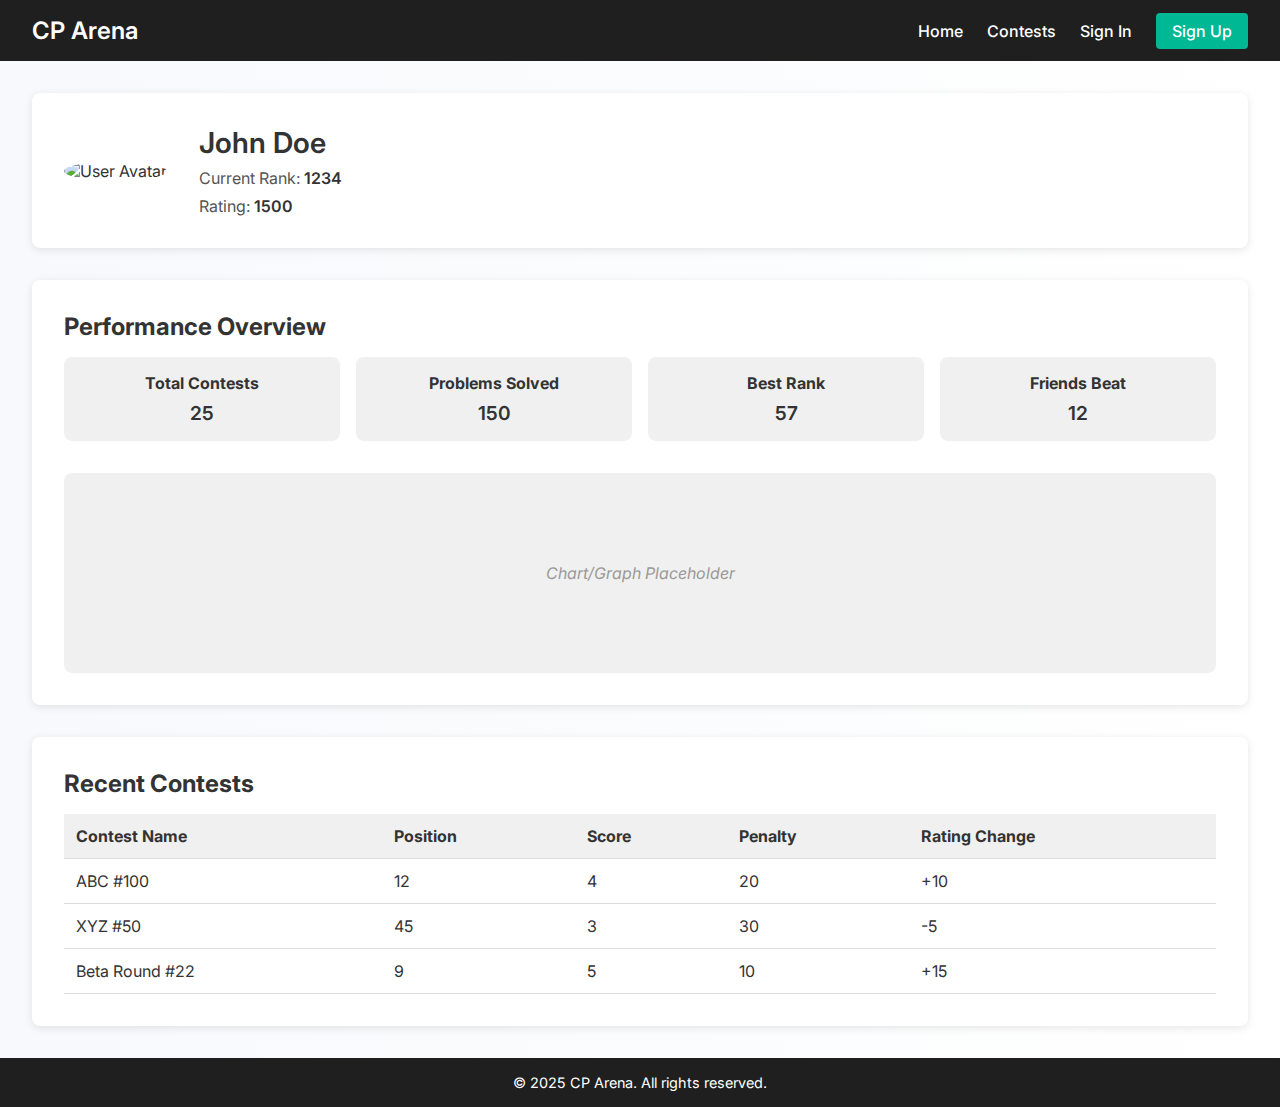
==== profile.html @ 46706db7 "Added profile page and design" ====
<!DOCTYPE html>
<html lang="en">
<head>
  <meta charset="UTF-8" />
  <meta name="viewport" content="width=device-width, initial-scale=1.0"/>
  <title>CP Arena - Profile</title>

  <!-- Example Google Font (Optional) -->
  <link rel="preconnect" href="https://fonts.googleapis.com" />
  <link rel="preconnect" href="https://fonts.gstatic.com" crossorigin/>
  <link href="https://fonts.googleapis.com/css2?family=Inter:wght@400;600&display=swap" rel="stylesheet"/>

  <!-- Link to external CSS (or you can place CSS in <style> tag below) -->
  <link rel="stylesheet" href="profile.css" />
</head>
<body>
  <!-- HEADER / NAVBAR -->
  <header class="navbar">
    <div class="navbar-brand">CP Arena</div>
    <nav>
      <ul class="nav-links">
        <li><a href="#">Home</a></li>
        <li><a href="#">Contests</a></li>
        <li><a href="#">Sign In</a></li>
        <li><a href="#" class="sign-up-btn">Sign Up</a></li>
      </ul>
    </nav>
  </header>

  <!-- MAIN CONTENT -->
  <main class="profile-section">
    <!-- Profile Card -->
    <section class="profile-card">
      <div class="profile-avatar">
        <!-- Placeholder avatar; replace with user’s actual avatar -->
        <img src="https://via.placeholder.com/150" alt="User Avatar" />
      </div>
      <div class="profile-info">
        <h1 class="profile-username">John Doe</h1>
        <p class="profile-rank">Current Rank: <span>1234</span></p>
        <p class="profile-rating">Rating: <span>1500</span></p>
      </div>
    </section>

    <!-- Performance & Analytics -->
    <section class="profile-stats">
      <h2>Performance Overview</h2>
      <div class="stats-grid">
        <div class="stat-box">
          <h3>Total Contests</h3>
          <p>25</p>
        </div>
        <div class="stat-box">
          <h3>Problems Solved</h3>
          <p>150</p>
        </div>
        <div class="stat-box">
          <h3>Best Rank</h3>
          <p>57</p>
        </div>
        <div class="stat-box">
          <h3>Friends Beat</h3>
          <p>12</p>
        </div>
      </div>
      <!-- Placeholder area for an Analytics Chart (e.g., using Chart.js) -->
      <div class="chart-placeholder">
        <p>Chart/Graph Placeholder</p>
      </div>
    </section>

    <!-- Contest History -->
    <section class="contest-history">
      <h2>Recent Contests</h2>
      <table>
        <thead>
          <tr>
            <th>Contest Name</th>
            <th>Position</th>
            <th>Score</th>
            <th>Penalty</th>
            <th>Rating Change</th>
          </tr>
        </thead>
        <tbody>
          <tr>
            <td>ABC #100</td>
            <td>12</td>
            <td>4</td>
            <td>20</td>
            <td>+10</td>
          </tr>
          <tr>
            <td>XYZ #50</td>
            <td>45</td>
            <td>3</td>
            <td>30</td>
            <td>-5</td>
          </tr>
          <tr>
            <td>Beta Round #22</td>
            <td>9</td>
            <td>5</td>
            <td>10</td>
            <td>+15</td>
          </tr>
        </tbody>
      </table>
    </section>
  </main>

  <!-- FOOTER -->
  <footer class="footer">
    <p>&copy; 2025 CP Arena. All rights reserved.</p>
  </footer>
</body>
</html>
---- profile.css ----
/* Basic reset & font setup */
* {
    margin: 0;
    padding: 0;
    box-sizing: border-box;
  }
  body {
    font-family: 'Inter', sans-serif;
    background: #f5f7fa; /* Fallback background color */
    color: #333;
  }
  
  /* Navbar */
  .navbar {
    background-color: #1f1f1f; /* Dark header */
    display: flex;
    align-items: center;
    justify-content: space-between;
    padding: 1rem 2rem;
  }
  .navbar-brand {
    color: #fff;
    font-size: 1.5rem;
    font-weight: 600;
  }
  .nav-links {
    list-style: none;
    display: flex;
    gap: 1.5rem;
  }
  .nav-links li a {
    color: #fff;
    text-decoration: none;
    font-weight: 500;
  }
  .sign-up-btn {
    background-color: #00b894; /* Green accent */
    padding: 0.5rem 1rem;
    border-radius: 4px;
    color: #fff;
  }
  
  /* Main Profile Section */
  .profile-section {
    /* Optional subtle gradient (left to right) */
    background: linear-gradient(to right, #f7f9fc, #ffffff);
    min-height: 80vh;
    padding: 2rem;
    display: flex;
    flex-direction: column;
    gap: 2rem;
  }
  
  /* Profile Card */
  .profile-card {
    display: flex;
    align-items: center;
    gap: 2rem;
    background: #fff;
    border-radius: 8px;
    padding: 2rem;
    box-shadow: 0 2px 8px rgba(0, 0, 0, 0.1);
  }
  .profile-avatar img {
    width: 120px;
    height: 120px;
    border-radius: 50%;
    object-fit: cover;
  }
  .profile-info {
    display: flex;
    flex-direction: column;
    gap: 0.5rem;
  }
  .profile-username {
    font-size: 1.8rem;
    font-weight: 600;
  }
  .profile-rank, .profile-rating {
    font-size: 1rem;
    color: #555;
  }
  .profile-rank span, .profile-rating span {
    font-weight: 600;
    color: #333;
  }
  
  /* Profile Stats */
  .profile-stats {
    background: #fff;
    border-radius: 8px;
    padding: 2rem;
    box-shadow: 0 2px 8px rgba(0, 0, 0, 0.1);
  }
  .profile-stats h2 {
    margin-bottom: 1rem;
    font-size: 1.5rem;
  }
  .stats-grid {
    display: grid;
    grid-template-columns: repeat(auto-fit, minmax(150px, 1fr));
    gap: 1rem;
    margin-bottom: 2rem;
  }
  .stat-box {
    background: #f0f0f0;
    border-radius: 8px;
    padding: 1rem;
    text-align: center;
  }
  .stat-box h3 {
    font-size: 1rem;
    margin-bottom: 0.5rem;
  }
  .stat-box p {
    font-size: 1.2rem;
    font-weight: 600;
  }
  .chart-placeholder {
    background: #f0f0f0;
    height: 200px;
    border-radius: 8px;
    display: flex;
    align-items: center;
    justify-content: center;
    color: #999;
    font-style: italic;
  }
  
  /* Contest History */
  .contest-history {
    background: #fff;
    border-radius: 8px;
    padding: 2rem;
    box-shadow: 0 2px 8px rgba(0, 0, 0, 0.1);
  }
  .contest-history h2 {
    margin-bottom: 1rem;
    font-size: 1.5rem;
  }
  .contest-history table {
    width: 100%;
    border-collapse: collapse;
  }
  .contest-history th, .contest-history td {
    text-align: left;
    padding: 0.75rem;
    border-bottom: 1px solid #ddd;
  }
  .contest-history th {
    background: #f0f0f0;
  }
  
  /* Footer */
  .footer {
    background-color: #1f1f1f;
    text-align: center;
    padding: 1rem;
  }
  .footer p {
    color: #fff;
    font-size: 0.9rem;
  }
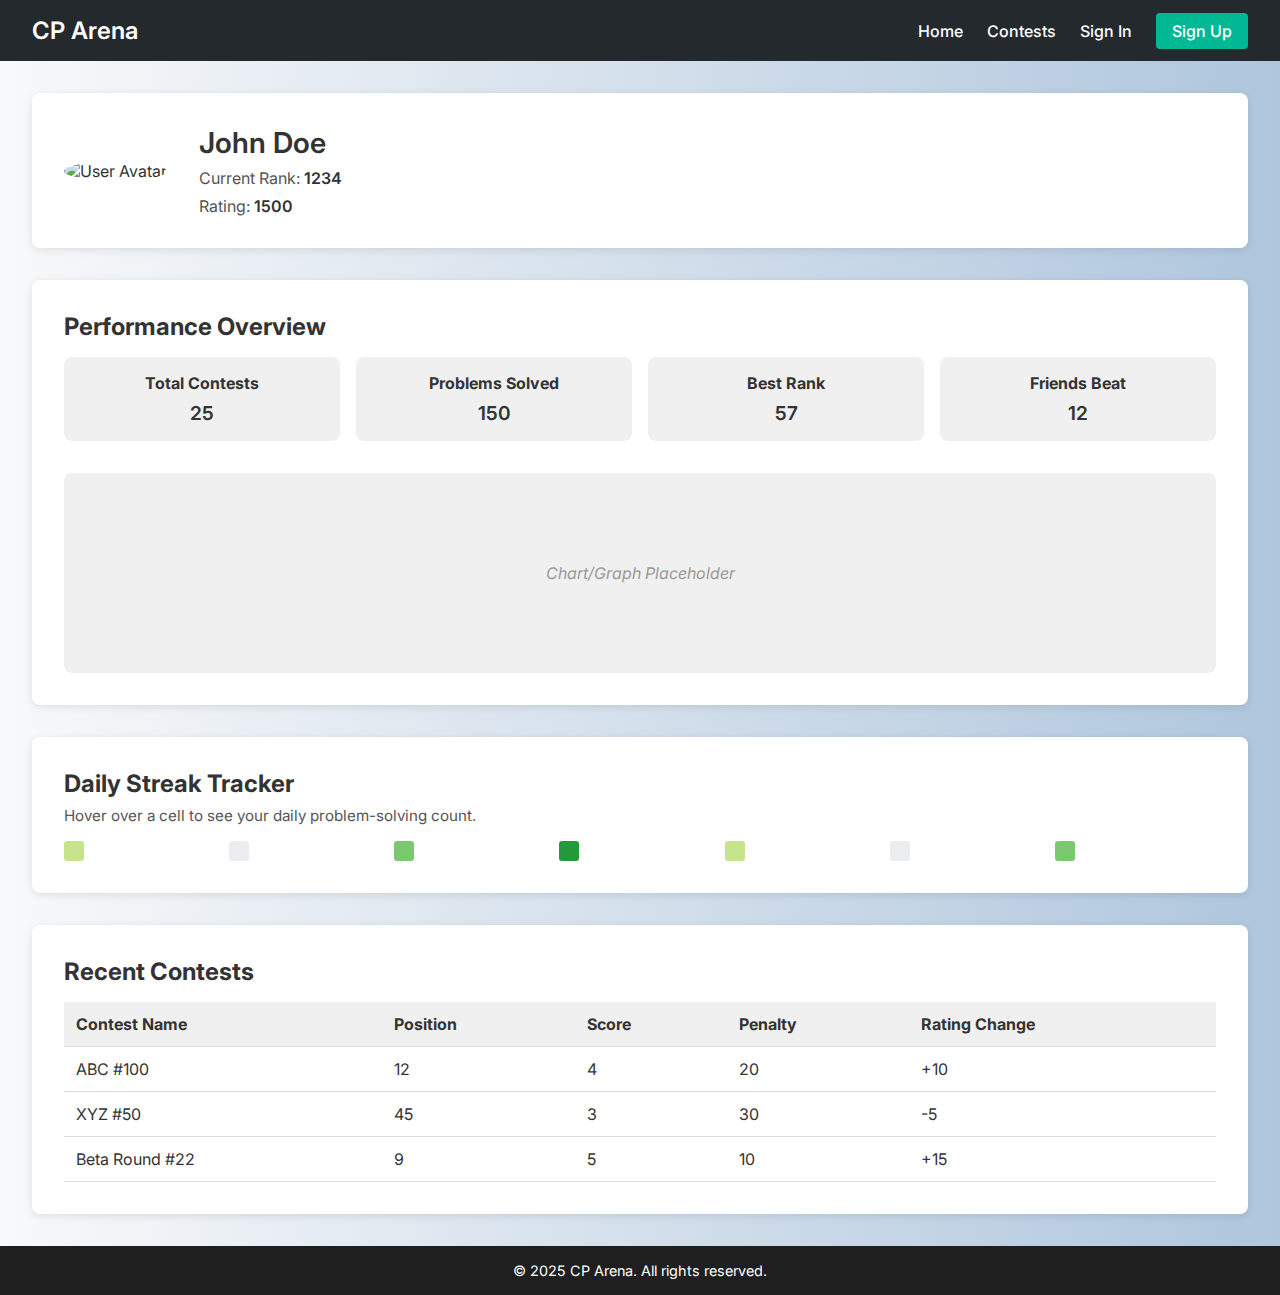
==== commit bca4ecbc: "added streak tracker in profile page" ====
--- a/profile.html
+++ b/profile.html
@@ -69,6 +69,23 @@
       </div>
     </section>
 
+    <!-- Streak Tracker -->
+    <section class="streak-tracker">
+      <h2>Daily Streak Tracker</h2>
+      <p>Hover over a cell to see your daily problem-solving count.</p>
+      <div class="heatmap">
+        <!-- Example cells for one week (adjust or generate dynamically) -->
+        <div class="day intensity-1" title="1 problem solved on 2025-02-01"></div>
+        <div class="day intensity-0" title="No problems solved on 2025-02-02"></div>
+        <div class="day intensity-2" title="2 problems solved on 2025-02-03"></div>
+        <div class="day intensity-3" title="3 problems solved on 2025-02-04"></div>
+        <div class="day intensity-1" title="1 problem solved on 2025-02-05"></div>
+        <div class="day intensity-0" title="No problems solved on 2025-02-06"></div>
+        <div class="day intensity-2" title="2 problems solved on 2025-02-07"></div>
+        <!-- Repeat similar cells for additional weeks as needed -->
+      </div>
+    </section>
+
     <!-- Contest History -->
     <section class="contest-history">
       <h2>Recent Contests</h2>
--- a/profile.css
+++ b/profile.css
@@ -6,13 +6,13 @@
   }
   body {
     font-family: 'Inter', sans-serif;
-    background: #f5f7fa; /* Fallback background color */
+    background: linear-gradient(to right, #f8f9fa, #afc6dd); 
     color: #333;
   }
   
   /* Navbar */
   .navbar {
-    background-color: #1f1f1f; /* Dark header */
+    background-color: #24292e; /* Dark grey */
     display: flex;
     align-items: center;
     justify-content: space-between;
@@ -42,8 +42,7 @@
   
   /* Main Profile Section */
   .profile-section {
-    /* Optional subtle gradient (left to right) */
-    background: linear-gradient(to right, #f7f9fc, #ffffff);
+    background: linear-gradient(to right, #f8f9fa, #afc6dd); 
     min-height: 80vh;
     padding: 2rem;
     display: flex;
@@ -127,6 +126,50 @@
     font-style: italic;
   }
   
+  /* Streak Tracker */
+  .streak-tracker {
+    background: #fff;
+    border-radius: 8px;
+    padding: 2rem;
+    box-shadow: 0 2px 8px rgba(0, 0, 0, 0.1);
+  }
+  .streak-tracker h2 {
+    font-size: 1.5rem;
+    margin-bottom: 0.5rem;
+  }
+  .streak-tracker p {
+    margin-bottom: 1rem;
+    font-size: 0.95rem;
+    color: #555;
+  }
+  .heatmap {
+    display: grid;
+    grid-template-columns: repeat(7, 1fr);
+    gap: 4px;
+  }
+  .day {
+    width: 20px;
+    height: 20px;
+    border-radius: 3px;
+    background-color: #ebedf0; /* Default for intensity-0 */
+    cursor: pointer;
+  }
+  .intensity-0 {
+    background-color: #ebedf0;
+  }
+  .intensity-1 {
+    background-color: #c6e48b;
+  }
+  .intensity-2 {
+    background-color: #7bc96f;
+  }
+  .intensity-3 {
+    background-color: #239a3b;
+  }
+  .intensity-4 {
+    background-color: #196127;
+  }
+  
   /* Contest History */
   .contest-history {
     background: #fff;
@@ -161,4 +204,5 @@
     color: #fff;
     font-size: 0.9rem;
   }
+  
   